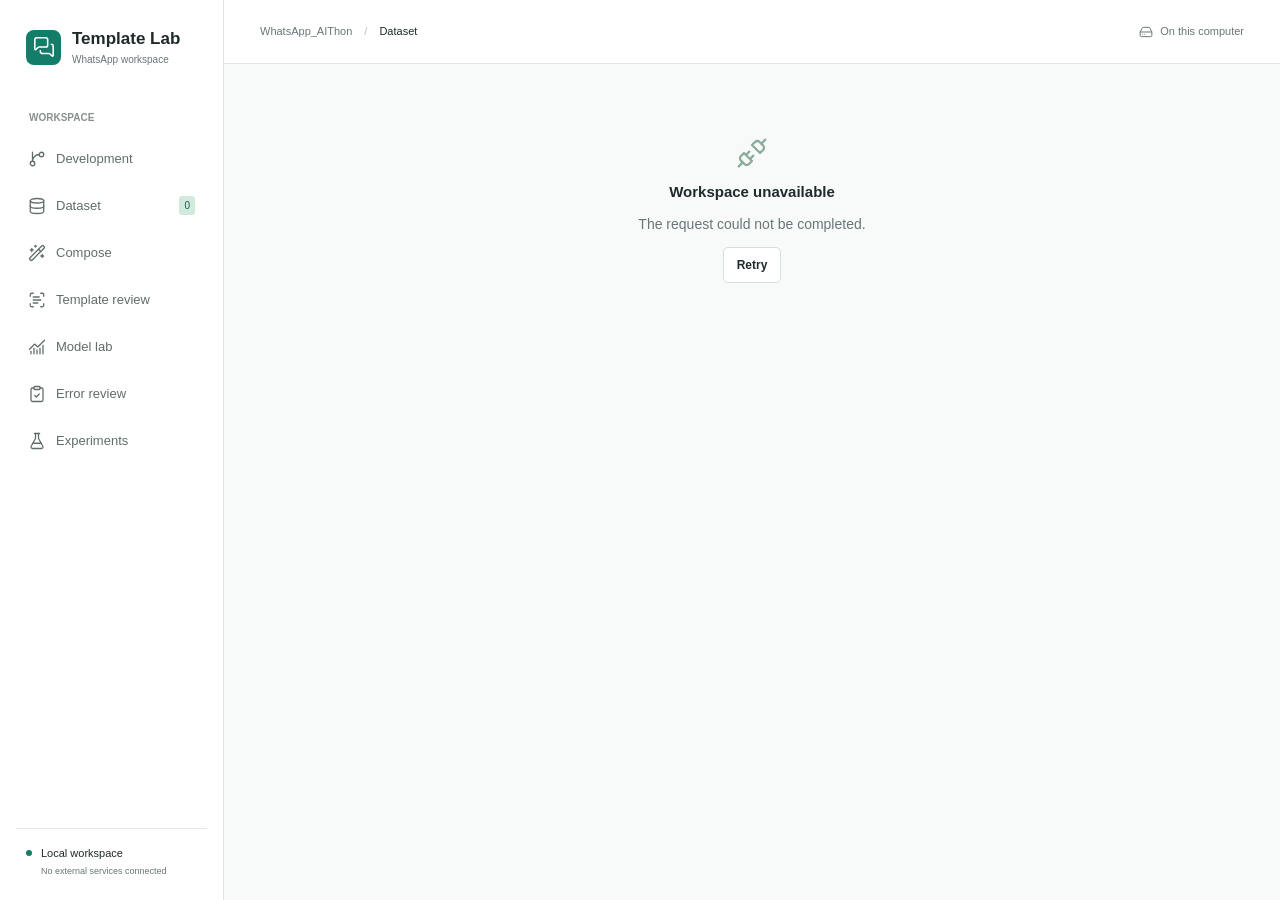
==== static/index.html @ 24fedd49 "Add Template Lab: WhatsApp template category workspace Local-only FastAPI/SQLite workspace for predi" ====
<!doctype html>
<html lang="en">
<head>
  <meta charset="utf-8">
  <meta name="viewport" content="width=device-width, initial-scale=1">
  <title>Template Lab</title>
  <link rel="icon" href="data:,">
  <link rel="stylesheet" href="/static/styles.css">
  <script src="/static/vendor/lucide.min.js" defer></script>
  <script src="/static/development.js" defer></script>
  <script src="/static/errors.js" defer></script>
  <script src="/static/compose.js" defer></script>
  <script src="/static/app.js" defer></script>
</head>
<body>
  <div class="app-shell">
    <aside class="sidebar">
      <a class="brand" href="#dataset"><span class="brand-icon"><i data-lucide="messages-square"></i></span><span>Template Lab<small>WhatsApp workspace</small></span></a>
      <div class="workspace-label">WORKSPACE</div>
      <nav aria-label="Main navigation">
        <a href="#development" data-nav="development"><i data-lucide="git-branch"></i><span>Development</span></a>
        <a href="#dataset" data-nav="dataset"><i data-lucide="database"></i><span>Dataset</span><span class="nav-count" id="nav-count">0</span></a>
        <a href="#compose" data-nav="compose"><i data-lucide="wand-sparkles"></i><span>Compose</span></a>
        <a href="#review" data-nav="review"><i data-lucide="scan-text"></i><span>Template review</span></a>
        <a href="#model" data-nav="model"><i data-lucide="chart-no-axes-combined"></i><span>Model lab</span></a>
        <a href="#errors" data-nav="errors"><i data-lucide="clipboard-check"></i><span>Error review</span></a>
        <a href="#experiments" data-nav="experiments"><i data-lucide="flask-conical"></i><span>Experiments</span></a>
      </nav>
      <div class="sidebar-bottom"><span class="connection-dot"></span><span>Local workspace<small>No external services connected</small></span></div>
    </aside>
    <main>
      <header class="topbar"><div><span class="breadcrumb">WhatsApp_AIThon</span><span class="slash">/</span><span id="breadcrumb-page">Dataset</span></div><span class="environment"><i data-lucide="hard-drive"></i> On this computer</span></header>
      <div id="app" aria-live="polite"></div>
    </main>
  </div>
  <dialog id="import-dialog" aria-labelledby="import-title">
    <div class="dialog-heading"><h2 id="import-title">Import templates</h2><button class="icon-button" id="close-import" aria-label="Close import" title="Close"><i data-lucide="x"></i></button></div>
    <div id="import-content"></div>
  </dialog>
  <dialog id="record-dialog" aria-labelledby="record-title">
    <div class="dialog-heading"><h2 id="record-title">Template details</h2><button class="icon-button" id="close-record" aria-label="Close details" title="Close"><i data-lucide="x"></i></button></div>
    <div id="record-content"></div>
  </dialog>
  <div id="toast" role="status" hidden></div>
</body>
</html>
---- static/styles.css ----
:root { color-scheme: light; --ink: #202a2b; --muted: #6a7577; --line: #e1e6e4; --surface: #fff; --canvas: #f8faf9; --teal: #147d69; --teal-dark: #0f6353; --mint: #e8f4ed; --amber: #9a5d0c; --amber-bg: #fff3df; --red: #b24641; --red-bg: #faeae8; --blue: #3864a5; }
* { box-sizing: border-box; letter-spacing: 0; }
body { margin: 0; font-family: Inter, ui-sans-serif, -apple-system, BlinkMacSystemFont, "Segoe UI", sans-serif; color: var(--ink); background: var(--canvas); font-size: 14px; line-height: 1.5; }
button, input, select, textarea { font: inherit; }
button, a, input, textarea, select { -webkit-tap-highlight-color: transparent; }
button, a { touch-action: manipulation; }
button { cursor: pointer; }
button:disabled { opacity: .55; cursor: not-allowed; }
a { color: var(--teal); text-decoration: none; }
a:hover { text-decoration: underline; }
button:focus-visible, a:focus-visible, input:focus-visible, select:focus-visible, textarea:focus-visible, summary:focus-visible { outline: 3px solid #92cbb9; outline-offset: 3px; }
button, input, select, textarea { border-radius: 5px; }
svg { width: 18px; height: 18px; flex-shrink: 0; stroke-width: 1.7; }
.app-shell { display: grid; grid-template-columns: 224px minmax(0, 1fr); min-height: 100vh; }
.sidebar { position: sticky; top: 0; height: 100vh; display: flex; flex-direction: column; padding: 28px 16px 22px; background: #fff; border-right: 1px solid var(--line); }
.brand { display: flex; align-items: center; gap: 11px; padding: 0 10px; color: var(--ink); font-size: 17px; font-weight: 650; line-height: 1.25; }
.brand:hover { text-decoration: none; }
.brand small { display: block; font-size: 10px; color: var(--muted); font-weight: 450; margin-top: 5px; }
.brand-icon { background: var(--teal); color: white; width: 35px; height: 35px; display: grid; place-items: center; border-radius: 8px; }
.brand-icon svg { width: 22px; height: 22px; }
.workspace-label { color: #87918e; font-size: 10px; font-weight: 600; margin: 43px 13px 13px; }
nav { display: grid; gap: 5px; }
nav a { display: flex; align-items: center; gap: 10px; min-height: 42px; padding: 10px 12px; color: #606d69; font-size: 13px; border-radius: 5px; }
nav a:hover { background: #f4f7f5; text-decoration: none; }
nav a.active { color: var(--teal-dark); background: var(--mint); font-weight: 600; }
.nav-count { margin-left: auto; font-size: 10px; color: var(--teal-dark); background: #d2e9dd; padding: 2px 5px; border-radius: 3px; }
.sidebar-bottom { margin-top: auto; padding: 16px 10px 0; border-top: 1px solid var(--line); display: flex; gap: 9px; align-items: flex-start; font-size: 11px; }
.sidebar-bottom small { display: block; color: var(--muted); font-size: 9px; margin-top: 3px; }
.connection-dot { width: 6px; height: 6px; background: var(--teal); border-radius: 50%; margin-top: 5px; flex-shrink: 0; }
main { min-width: 0; }
.topbar { min-height: 64px; padding: 0 36px; border-bottom: 1px solid var(--line); display: flex; align-items: center; justify-content: space-between; gap: 14px; font-size: 11px; background: white; }
.breadcrumb { color: var(--muted); }
.slash { margin: 0 12px; color: #b7c0ba; }
.environment { display: flex; gap: 7px; align-items: center; color: var(--muted); white-space: nowrap; }
.environment svg { width: 14px; }
#app { padding: 31px 36px 36px; max-width: 1600px; margin: auto; }
.page-heading { display: flex; align-items: center; justify-content: space-between; gap: 18px; margin-bottom: 27px; }
h1 { font-size: 26px; font-weight: 650; line-height: 1.2; margin: 0 0 8px; }
h2 { font-size: 15px; font-weight: 650; line-height: 1.4; margin: 0; }
h3 { font-size: 13px; font-weight: 600; margin: 0 0 8px; }
p { margin: 0; }
.subtitle, .muted { color: var(--muted); font-size: 12px; }
.actions { display: flex; align-items: center; gap: 9px; flex-wrap: wrap; }
.button { display: inline-flex; justify-content: center; align-items: center; gap: 8px; min-height: 36px; padding: 8px 13px; border: 1px solid #d6ded9; background: white; color: var(--ink); font-weight: 550; font-size: 12px; text-decoration: none; border-radius: 5px; white-space: nowrap; }
.button:hover { background: #f1f5f2; text-decoration: none; }
.button.primary { background: var(--teal); border-color: var(--teal); color: white; }
.button.primary:hover { background: var(--teal-dark); }
.button svg { width: 15px; height: 15px; }
.icon-button { display: inline-grid; place-items: center; border: 1px solid var(--line); background: white; color: var(--muted); width: 34px; height: 34px; flex-shrink: 0; }
.icon-button:hover { background: #f0f4f1; color: var(--ink); }
.icon-button svg { width: 16px; height: 16px; }
.stats { display: grid; grid-template-columns: repeat(4, minmax(0, 1fr)); padding: 24px 0; border-block: 1px solid var(--line); margin-bottom: 27px; }
.stat { padding: 0 23px; border-left: 1px solid var(--line); min-width: 0; }
.stat:first-child { padding-left: 0; border-left: 0; }
.stat .label { font-size: 11px; color: var(--muted); margin-bottom: 8px; display: flex; gap: 7px; align-items: center; }
.stat .label svg { width: 14px; height: 14px; }
.stat .value { font-size: 29px; line-height: 1.25; font-variant-numeric: tabular-nums; font-weight: 600; }
.stat .note { font-size: 10px; margin-top: 5px; color: var(--muted); }
.teal { color: var(--teal); }
.amber { color: var(--amber); }
.overview { display: grid; grid-template-columns: 1fr 1fr; gap: 32px; padding: 0 0 26px; border-bottom: 1px solid var(--line); margin-bottom: 27px; }
.section-heading { display: flex; justify-content: space-between; align-items: center; gap: 12px; margin-bottom: 16px; }
.section-heading .muted { font-size: 10px; }
.distribution-bar { display: flex; height: 12px; border-radius: 3px; overflow: hidden; background: #e7ece9; margin: 21px 0 14px; }
.distribution-bar > span { min-width: 0; }
.legend { display: flex; flex-wrap: wrap; gap: 13px; font-size: 10px; color: var(--muted); }
.legend > span { display: flex; align-items: center; gap: 5px; }
.swatch { width: 7px; height: 7px; border-radius: 2px; display: inline-block; }
.quality-list { display: grid; grid-template-columns: 1fr 1fr; gap: 10px 20px; }
.quality-item { display: flex; justify-content: space-between; gap: 10px; font-size: 11px; color: var(--muted); }
.quality-item strong { color: var(--ink); font-weight: 550; font-variant-numeric: tabular-nums; }
.toolbar { display: flex; gap: 9px; align-items: center; flex-wrap: wrap; margin-bottom: 15px; }
.search { flex: 1; min-width: 200px; position: relative; }
.search svg { position: absolute; left: 11px; top: 10px; color: #8a9590; width: 15px; }
.search input { padding-left: 34px; width: 100%; }
input, select, textarea { border: 1px solid #d6ded9; background: white; color: var(--ink); padding: 9px 10px; font-size: 12px; min-width: 0; }
select { padding-right: 25px; max-width: 100%; }
input::placeholder, textarea::placeholder { color: #929c97; }
textarea { resize: vertical; line-height: 1.75; width: 100%; }
.check { display: flex; align-items: flex-start; gap: 8px; font-size: 11px; color: #59675f; cursor: pointer; }
.check input { accent-color: var(--teal); margin: 2px 0 0; flex-shrink: 0; }
.toolbar .check { align-items: center; }
.table-wrap { overflow-x: auto; background: white; border: 1px solid var(--line); border-radius: 5px; }
table { border-collapse: collapse; width: 100%; text-align: left; }
th { color: #79837d; background: #f4f7f5; font-size: 10px; font-weight: 550; padding: 11px 14px; border-bottom: 1px solid var(--line); white-space: nowrap; }
td { padding: 13px 14px; border-bottom: 1px solid #edf0ee; font-size: 11px; vertical-align: middle; }
tr:last-child td { border-bottom: 0; }
.data-table { min-width: 740px; table-layout: fixed; }
.data-table th:first-child { width: 40%; }
.data-table th:last-child { width: 48px; }
.data-table tbody tr:hover { background: #f9fbfa; }
.template-name { font-weight: 550; font-size: 12px; overflow: hidden; text-overflow: ellipsis; white-space: nowrap; display: block; color: var(--ink); max-width: 100%; }
button.template-name { border: 0; background: none; padding: 0; text-align: left; }
button.template-name:hover { color: var(--teal); }
.excerpt { display: block; font-size: 10px; color: #8a938e; margin-top: 4px; white-space: nowrap; text-overflow: ellipsis; overflow: hidden; }
.badge { display: inline-flex; align-items: center; gap: 5px; font-size: 10px; padding: 3px 7px; border-radius: 4px; font-weight: 550; background: #eef1ef; color: #6b756e; white-space: nowrap; }
.badge.utility, .badge.verified, .badge.approved, .badge.utility_candidate { color: var(--teal-dark); background: var(--mint); }
.badge.marketing, .badge.likely_marketing { color: var(--amber); background: var(--amber-bg); }
.badge.authentication { color: var(--blue); background: #eaf0fa; }
.badge.failed, .badge.rejected { color: var(--red); background: var(--red-bg); }
.status-text { font-size: 10px; color: var(--muted); }
.pagination { display: flex; justify-content: space-between; align-items: center; padding: 14px 0; font-size: 11px; color: var(--muted); }
.pagination .actions { gap: 12px; }
.empty { min-height: 230px; display: flex; flex-direction: column; align-items: center; justify-content: center; text-align: center; padding: 30px; gap: 12px; color: var(--muted); }
.empty > svg { width: 32px; height: 32px; color: #8bac9d; }
.empty h2 { color: var(--ink); }
.loading { padding: 50px; text-align: center; color: var(--muted); }
.review-layout { display: grid; grid-template-columns: minmax(0, 1.35fr) minmax(260px, .85fr); gap: 32px; }
.review-editor { min-width: 0; }
.field { margin-bottom: 17px; }
.field > label { display: block; font-size: 11px; color: #66716a; margin-bottom: 7px; font-weight: 550; }
.field input, .field select { width: 100%; }
.field-row { display: grid; grid-template-columns: 1fr 1fr; gap: 15px; }
.editor-body { min-height: 190px; font-size: 13px; background: white; }
.field-meta { display: flex; justify-content: space-between; align-items: center; color: var(--muted); font-size: 10px; margin-top: 5px; gap: 10px; }
details { border-block: 1px solid var(--line); margin-bottom: 20px; }
summary { cursor: pointer; padding: 12px 0; color: #5f6f65; font-size: 12px; }
details[open] summary { margin-bottom: 5px; }
.source-note { font-size: 11px; padding: 11px 0; color: var(--muted); border-bottom: 1px solid var(--line); margin-bottom: 20px; overflow-wrap: anywhere; }
.preview { border: 1px solid #dbe5df; border-radius: 7px; overflow: hidden; background: #eef3ee; min-height: 310px; align-self: start; }
.preview-header { display: flex; align-items: center; gap: 10px; background: white; padding: 14px 18px; border-bottom: 1px solid #dbe5df; }
.preview-avatar { width: 33px; height: 33px; border-radius: 50%; background: var(--mint); color: var(--teal); display: grid; place-items: center; }
.preview-header strong { display: block; font-size: 12px; }
.preview-header small { color: var(--muted); font-size: 9px; }
.preview-content { padding: 22px 18px; }
.message { background: white; border: 1px solid #dfe7df; border-radius: 7px; padding: 14px; font-size: 12px; box-shadow: 0 1px 2px #00000005; overflow-wrap: anywhere; white-space: pre-wrap; }
.message strong { display: block; font-size: 13px; margin-bottom: 9px; }
.message .message-footer { color: var(--muted); font-size: 10px; margin-top: 10px; }
.message-time { text-align: right; font-size: 9px; color: #94a295; margin-top: 12px; }
.message-button { text-align: center; color: var(--teal); padding: 10px 4px 0; margin-top: 10px; border-top: 1px solid var(--line); font-size: 11px; white-space: normal; }
.preview-label { text-align: center; font-size: 10px; color: #819286; padding: 0 16px 16px; }
.results { border-top: 1px solid var(--line); margin-top: 30px; padding-top: 24px; }
.result-grid { display: grid; grid-template-columns: 1fr 1fr; gap: 30px; }
.result-title { display: flex; justify-content: space-between; align-items: center; gap: 12px; margin-bottom: 14px; }
.result-summary { font-size: 12px; margin: 12px 0; }
.findings { display: grid; gap: 10px; margin: 15px 0; }
.finding { display: flex; gap: 9px; align-items: flex-start; padding: 10px 0; border-bottom: 1px solid var(--line); font-size: 11px; }
.finding svg { width: 15px; height: 15px; color: var(--amber); margin-top: 2px; }
.finding code { font-size: 10px; background: var(--amber-bg); padding: 2px 4px; border-radius: 3px; }
.finding small { display: block; color: var(--muted); margin-top: 3px; }
.note-list { padding-left: 18px; margin: 12px 0; font-size: 11px; color: var(--muted); }
.note-list li { margin: 6px 0; }
.notice { padding: 12px 14px; background: #edf3f8; border-left: 3px solid #7b9cba; font-size: 11px; color: #526a7d; margin: 15px 0; overflow-wrap: anywhere; }
.notice.warning { background: #fff6e8; color: #8b6b39; border-color: #cfab65; }
.draft-block { margin: 14px 0; padding: 15px; background: white; border: 1px solid var(--line); border-radius: 5px; white-space: pre-wrap; font-size: 12px; overflow-wrap: anywhere; }
.neighbors { margin-top: 25px; }
.neighbor { padding: 13px 0; border-top: 1px solid var(--line); }
.neighbor-head { display: flex; justify-content: space-between; gap: 12px; align-items: center; }
.neighbor p { font-size: 11px; margin-top: 8px; color: var(--muted); overflow-wrap: anywhere; }
.model-sections { display: grid; grid-template-columns: 1fr 1fr; gap: 35px; }
.matrix td, .matrix th { text-align: center; padding: 19px 12px; }
.matrix td { font-size: 23px; font-variant-numeric: tabular-nums; }
.matrix td.correct { background: #edf6ef; color: var(--teal-dark); }
.matrix td.incorrect { background: #fff6e8; color: var(--amber); }
.matrix th { white-space: normal; }
.detail-list { display: grid; gap: 0; }
.detail-list > div { display: flex; justify-content: space-between; gap: 15px; padding: 11px 0; border-bottom: 1px solid var(--line); font-size: 12px; }
.detail-list > div > span:first-child { color: var(--muted); }
.limitations { margin-top: 28px; border-top: 1px solid var(--line); padding-top: 20px; }
dialog { border: 1px solid #dce3df; border-radius: 8px; padding: 24px; max-width: 700px; width: calc(100% - 32px); color: var(--ink); max-height: 90vh; overflow: auto; box-shadow: 0 16px 60px #152a2220; }
dialog::backdrop { background: #18231d55; }
.dialog-heading { display: flex; align-items: center; justify-content: space-between; gap: 16px; padding-bottom: 18px; margin-bottom: 18px; border-bottom: 1px solid var(--line); }
.dialog-heading h2 { overflow-wrap: anywhere; }
.dropzone { display: flex; flex-direction: column; align-items: center; gap: 14px; border: 1px dashed #b9ccc0; border-radius: 5px; padding: 36px 20px; background: #f9fcfa; }
.dropzone.dragover { background: var(--mint); border-color: var(--teal); }
.dropzone > svg { width: 32px; height: 32px; color: var(--teal); }
.mapping-grid { display: grid; grid-template-columns: 1fr 1fr; gap: 0 15px; margin-top: 17px; }
.import-preview { margin: 15px 0; }
.import-preview p { overflow-wrap: anywhere; font-size: 11px; color: var(--muted); padding: 10px 0; border-bottom: 1px solid var(--line); }
.dialog-actions { display: flex; justify-content: flex-end; gap: 9px; margin-top: 22px; }
.record-body { white-space: pre-wrap; font-size: 13px; line-height: 1.8; overflow-wrap: anywhere; padding: 20px 0; }
.record-meta { display: flex; flex-wrap: wrap; gap: 15px; font-size: 11px; color: var(--muted); }
#toast { position: fixed; bottom: 24px; left: 50%; transform: translateX(-50%); padding: 12px 18px; background: #25382e; color: white; border-radius: 5px; box-shadow: 0 4px 20px #0002; z-index: 100; max-width: calc(100vw - 32px); font-size: 12px; }
#toast.error { background: #8f3835; }
.spin svg { animation: spin 1s linear infinite; }
@keyframes spin { to { transform: rotate(360deg); } }
@media (min-width: 1600px) { #app { padding-top: 38px; } }
@media (max-width: 1100px) { .app-shell { grid-template-columns: 195px minmax(0, 1fr); } #app { padding: 26px 24px; } .topbar { padding-inline: 24px; } .sidebar { padding-inline: 11px; } .stat { padding-inline: 15px; } .review-layout { gap: 22px; } .overview { gap: 24px; } .quality-list { grid-template-columns: 1fr; } }
@media (max-width: 800px) { .app-shell { grid-template-columns: 1fr; } .sidebar { position: static; height: auto; padding: 14px 18px 0; border-right: 0; border-bottom: 1px solid var(--line); } .brand { padding: 0; font-size: 16px; } .brand small { display: none; } .brand-icon { width: 30px; height: 30px; } .workspace-label, .sidebar-bottom, .nav-count { display: none; } nav { display: flex; gap: 10px; margin-top: 13px; } nav a { border-radius: 5px 5px 0 0; padding: 9px 10px; font-size: 11px; gap: 7px; } nav a svg { width: 15px; } .topbar { min-height: 44px; padding-inline: 20px; } #app { padding: 24px 20px; } .page-heading { margin-bottom: 22px; } h1 { font-size: 23px; } .stat .value { font-size: 25px; } .review-layout { grid-template-columns: minmax(0, 1fr) minmax(240px, .8fr); } .model-sections { gap: 22px; } }
@media (max-width: 600px) { .environment { display: none; } .page-heading { align-items: flex-start; flex-direction: column; gap: 14px; } .stats { grid-template-columns: 1fr 1fr; row-gap: 20px; padding: 20px 0; } .stat { padding-inline: 16px; } .stat:nth-child(3) { border-left: 0; padding-left: 0; } .overview { grid-template-columns: 1fr; gap: 24px; } .quality-list { grid-template-columns: 1fr 1fr; } .review-layout, .result-grid, .model-sections { grid-template-columns: 1fr; } .preview { min-height: 200px; } .search { flex-basis: 100%; } .toolbar select { flex: 1; } .toolbar .check { flex-basis: calc(100% - 45px); } .toolbar .icon-button { margin-left: auto; } .pagination { align-items: flex-start; gap: 10px; font-size: 10px; } .pagination .actions { gap: 7px; } .mapping-grid { grid-template-columns: 1fr; } dialog { padding: 18px; } .result-grid { gap: 25px; } .field-row { grid-template-columns: 1fr; gap: 0; } }
@media (prefers-reduced-motion: reduce) { .spin svg { animation: none; } }
.development-tabs { display: flex; gap: 22px; border-bottom: 1px solid var(--line); overflow-x: auto; margin-bottom: 8px; }
.error-layout { display: grid; grid-template-columns: minmax(220px, .7fr) minmax(0, 1.3fr); gap: 28px; }
#error-queue { max-height: 850px; overflow-y: auto; border-top: 1px solid var(--line); }
.error-item { display: block; width: 100%; padding: 16px 12px; border: 0; border-bottom: 1px solid var(--line); border-left: 3px solid transparent; border-radius: 0; background: white; text-align: left; overflow-wrap: anywhere; }
.error-item.selected { border-left-color: var(--teal); background: var(--mint); }
.error-item strong { display: block; font-size: 12px; }
.error-item span { display: block; font-size: 11px; margin: 7px 0; color: var(--muted); }
.error-item small { font-size: 10px; color: var(--blue); }
#error-detail { min-width: 0; }
#error-detail h2 { overflow-wrap: anywhere; margin-bottom: 12px; }
.error-component { padding: 12px 0; }
.error-component p { white-space: pre-wrap; overflow-wrap: anywhere; font-size: 12px; }
.candidate-editor { margin-top: 20px; }
@media (max-width: 700px) { .error-layout { grid-template-columns: 1fr; } #error-queue { max-height: 280px; } }
.development-tabs button { flex-shrink: 0; border: 0; border-bottom: 3px solid transparent; background: transparent; border-radius: 0; padding: 12px 0; color: var(--muted); font-size: 13px; }
.development-tabs button[aria-selected="true"] { border-color: var(--teal); color: var(--teal-dark); font-weight: 650; }
.development-section { padding: 25px 0; border-bottom: 1px solid var(--line); min-width: 0; overflow-wrap: anywhere; }
.development-section > h2 { font-size: 17px; margin-bottom: 18px; }
.development-section p { color: #586567; line-height: 1.8; font-size: 13px; }
.development-section p + p, .development-section .development-columns + p { margin-top: 14px; }
.development-columns { display: grid; grid-template-columns: repeat(2, minmax(0, 1fr)); gap: 36px; }
.development-columns > div { min-width: 0; }
.milestones { list-style: none; padding: 0; margin: 0; }
.milestones li { display: flex; align-items: flex-start; gap: 12px; padding: 17px 0; border-bottom: 1px solid var(--line); }
.milestones li:last-child { border: 0; }
.milestones li > svg { color: var(--teal); margin-top: 1px; }
.milestones.next li > svg { color: var(--blue); }
.milestones li > div { flex: 1; min-width: 0; }
.milestones h3 { margin-bottom: 5px; }
.milestones p { font-size: 12px; }
.evidence-strip, .metric-explanations { display: grid; grid-template-columns: repeat(3, minmax(0, 1fr)); gap: 28px; }
.evidence-strip strong { font-size: 16px; display: block; margin-bottom: 8px; }
.development-section .development-caption { font-size: 11px; color: var(--muted); margin-top: 18px; }
.data-journey { list-style: none; padding: 0; display: grid; grid-template-columns: repeat(4, minmax(0, 1fr)); gap: 16px; }
.data-journey li { border-top: 4px solid #709abf; padding-top: 16px; }
.data-journey li:nth-child(2) { border-color: #939aa0; }
.data-journey li:nth-child(3) { border-color: #d6a355; }
.data-journey li:nth-child(4) { border-color: #55a18a; }
.data-journey strong { font-size: 28px; display: block; margin-bottom: 10px; }
.metric-explanations strong { font-size: 28px; color: var(--blue); }
.metric-explanations h3 { margin-top: 8px; }
.development-section caption { padding: 12px; font-size: 12px; color: var(--muted); text-align: left; }
.development-section li { font-size: 13px; line-height: 1.8; }
.code-map > div { display: grid; grid-template-columns: minmax(160px, .6fr) minmax(0, 1fr); gap: 24px; padding: 14px 0; border-bottom: 1px solid var(--line); }
.code-map code, .development-section code { font-size: 12px; overflow-wrap: anywhere; }
.technology-list { display: grid; grid-template-columns: 150px minmax(0, 1fr); gap: 16px 24px; font-size: 13px; }
.technology-list dt { font-weight: 600; }
.technology-list dd { margin: 0; color: var(--muted); }
@media (max-width: 1000px) { .development-columns { gap: 22px; } .milestones li { flex-wrap: wrap; } .milestones .badge { margin-left: 30px; } }
@media (max-width: 800px) { nav { flex-wrap: wrap; gap: 2px; } }
@media (max-width: 600px) { .development-columns, .evidence-strip, .metric-explanations { grid-template-columns: 1fr; gap: 16px; } .data-journey { grid-template-columns: 1fr 1fr; gap: 24px 16px; } .code-map > div { grid-template-columns: 1fr; gap: 5px; } .technology-list { grid-template-columns: 1fr; gap: 5px; } .technology-list dd { margin-bottom: 15px; } .development-tabs { gap: 18px; } }

/* Compose */
.tabs { display: flex; gap: 6px; margin-bottom: 18px; border-bottom: 1px solid var(--line); }
.tab { background: none; border: 0; border-bottom: 2px solid transparent; padding: 9px 14px; font: inherit; font-size: 13px; color: var(--muted); cursor: pointer; }
.tab.active { color: var(--teal-dark); border-bottom-color: var(--teal); font-weight: 600; }
.tab:hover { color: var(--ink); }
.compose-grid { align-items: start; }
.upload-row { display: flex; gap: 10px; align-items: center; flex-wrap: wrap; margin-bottom: 14px; }
.verdict { display: flex; gap: 12px; align-items: flex-start; padding: 14px; border-radius: 8px; background: #f2f5f3; margin-bottom: 14px; }
.verdict > svg { flex-shrink: 0; margin-top: 2px; }
.verdict p { font-size: 12px; color: var(--muted); margin-top: 4px; }
.verdict.teal { background: var(--mint); color: var(--teal-dark); }
.verdict.amber { background: var(--amber-bg); color: var(--amber); }
.verdict.rose { background: var(--red-bg); color: var(--red); }
.verdict strong { color: var(--ink); }
.template-card { border: 1px solid var(--line); border-radius: 8px; padding: 14px; margin-bottom: 12px; background: var(--surface); }
.template-card h3 { font-size: 12px; text-transform: uppercase; letter-spacing: .04em; color: var(--muted); margin-bottom: 8px; }
.template-card p { font-size: 13px; margin-bottom: 6px; }
.template-card .body-text { white-space: pre-wrap; line-height: 1.55; }
.notice { display: flex; gap: 10px; align-items: flex-start; padding: 12px; border-radius: 8px; background: #eaf0fa; color: #2c5286; font-size: 13px; margin-bottom: 12px; }
.notice > svg { flex-shrink: 0; margin-top: 1px; }
.notice.warn { background: var(--amber-bg); color: var(--amber); }
.notice ul { margin: 6px 0 0 16px; }
.facts.compact { display: flex; gap: 26px; flex-wrap: wrap; margin-bottom: 14px; }
.facts.compact dt { font-size: 11px; color: var(--muted); }
.facts.compact dd { font-size: 17px; font-weight: 600; }
.small { font-size: 12px; }
@media (max-width: 860px) { .compose-grid { grid-template-columns: 1fr; } }
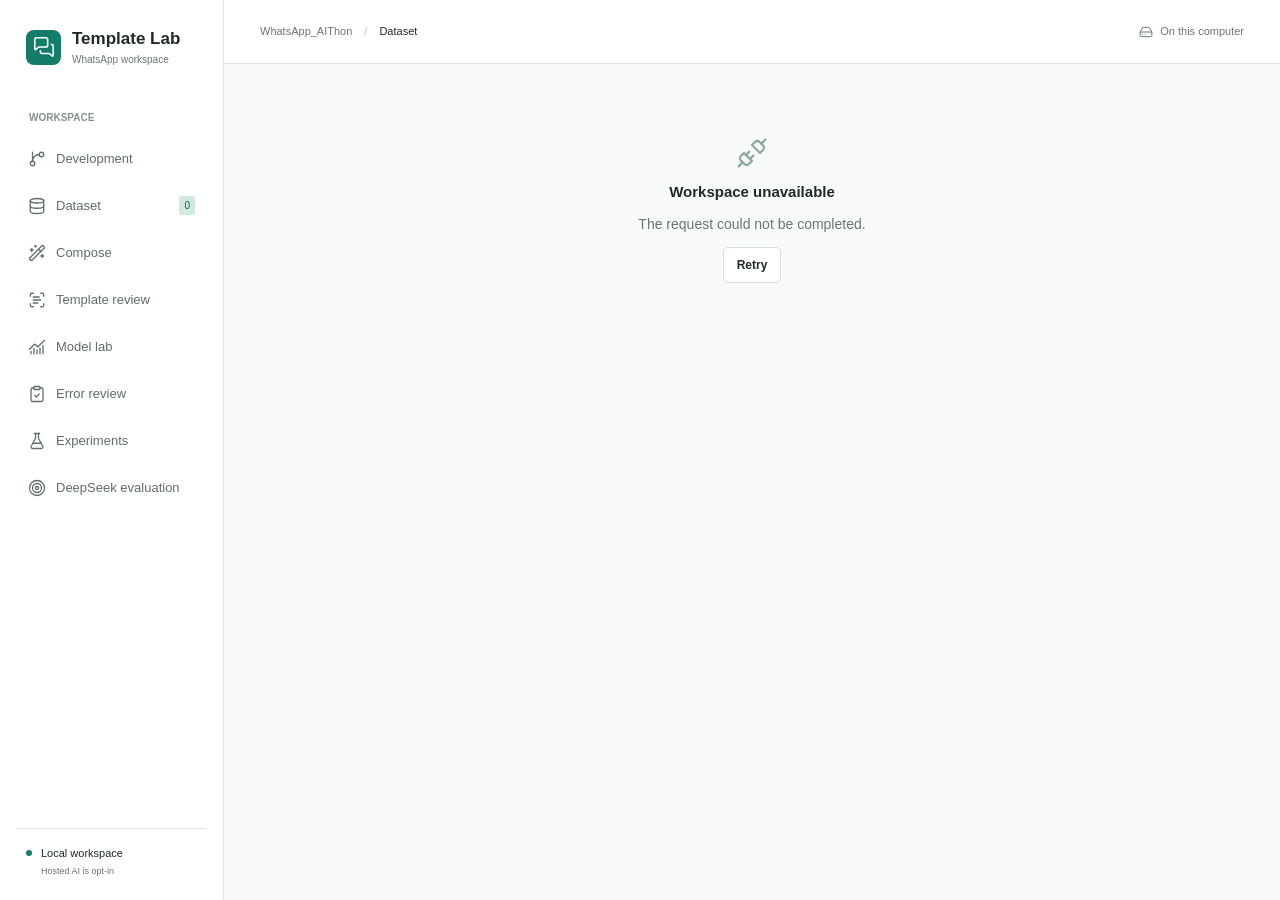
==== commit 30641194: "Widen the transaction anchor, normalise buttons, and add the improvement track The anchor vocabulary" ====
--- a/static/index.html
+++ b/static/index.html
@@ -8,6 +8,7 @@
   <link rel="stylesheet" href="/static/styles.css">
   <script src="/static/vendor/lucide.min.js" defer></script>
   <script src="/static/development.js" defer></script>
+  <script src="/static/results/benchmark.js" defer></script>
   <script src="/static/errors.js" defer></script>
   <script src="/static/compose.js" defer></script>
   <script src="/static/app.js" defer></script>
@@ -25,8 +26,9 @@
         <a href="#model" data-nav="model"><i data-lucide="chart-no-axes-combined"></i><span>Model lab</span></a>
         <a href="#errors" data-nav="errors"><i data-lucide="clipboard-check"></i><span>Error review</span></a>
         <a href="#experiments" data-nav="experiments"><i data-lucide="flask-conical"></i><span>Experiments</span></a>
+        <a href="#benchmark" data-nav="benchmark"><i data-lucide="target"></i><span>DeepSeek evaluation</span></a>
       </nav>
-      <div class="sidebar-bottom"><span class="connection-dot"></span><span>Local workspace<small>No external services connected</small></span></div>
+      <div class="sidebar-bottom"><span class="connection-dot"></span><span>Local workspace<small>Hosted AI is opt-in</small></span></div>
     </aside>
     <main>
       <header class="topbar"><div><span class="breadcrumb">WhatsApp_AIThon</span><span class="slash">/</span><span id="breadcrumb-page">Dataset</span></div><span class="environment"><i data-lucide="hard-drive"></i> On this computer</span></header>
--- a/static/styles.css
+++ b/static/styles.css
@@ -1,4 +1,8 @@
 :root { color-scheme: light; --ink: #202a2b; --muted: #6a7577; --line: #e1e6e4; --surface: #fff; --canvas: #f8faf9; --teal: #147d69; --teal-dark: #0f6353; --mint: #e8f4ed; --amber: #9a5d0c; --amber-bg: #fff3df; --red: #b24641; --red-bg: #faeae8; --blue: #3864a5; }
+.pilot-metrics { display:grid; grid-template-columns:repeat(4,minmax(0,1fr)); gap:20px; padding:24px 0; border-block:1px solid var(--line); margin:20px 0; }
+.pilot-metrics small { display:block; color:var(--muted); }
+.pilot-metrics strong { display:block; font-size:25px; margin-top:8px; }
+@media(max-width:600px) { .pilot-metrics { grid-template-columns:1fr 1fr; } }
 * { box-sizing: border-box; letter-spacing: 0; }
 body { margin: 0; font-family: Inter, ui-sans-serif, -apple-system, BlinkMacSystemFont, "Segoe UI", sans-serif; color: var(--ink); background: var(--canvas); font-size: 14px; line-height: 1.5; }
 button, input, select, textarea { font: inherit; }
